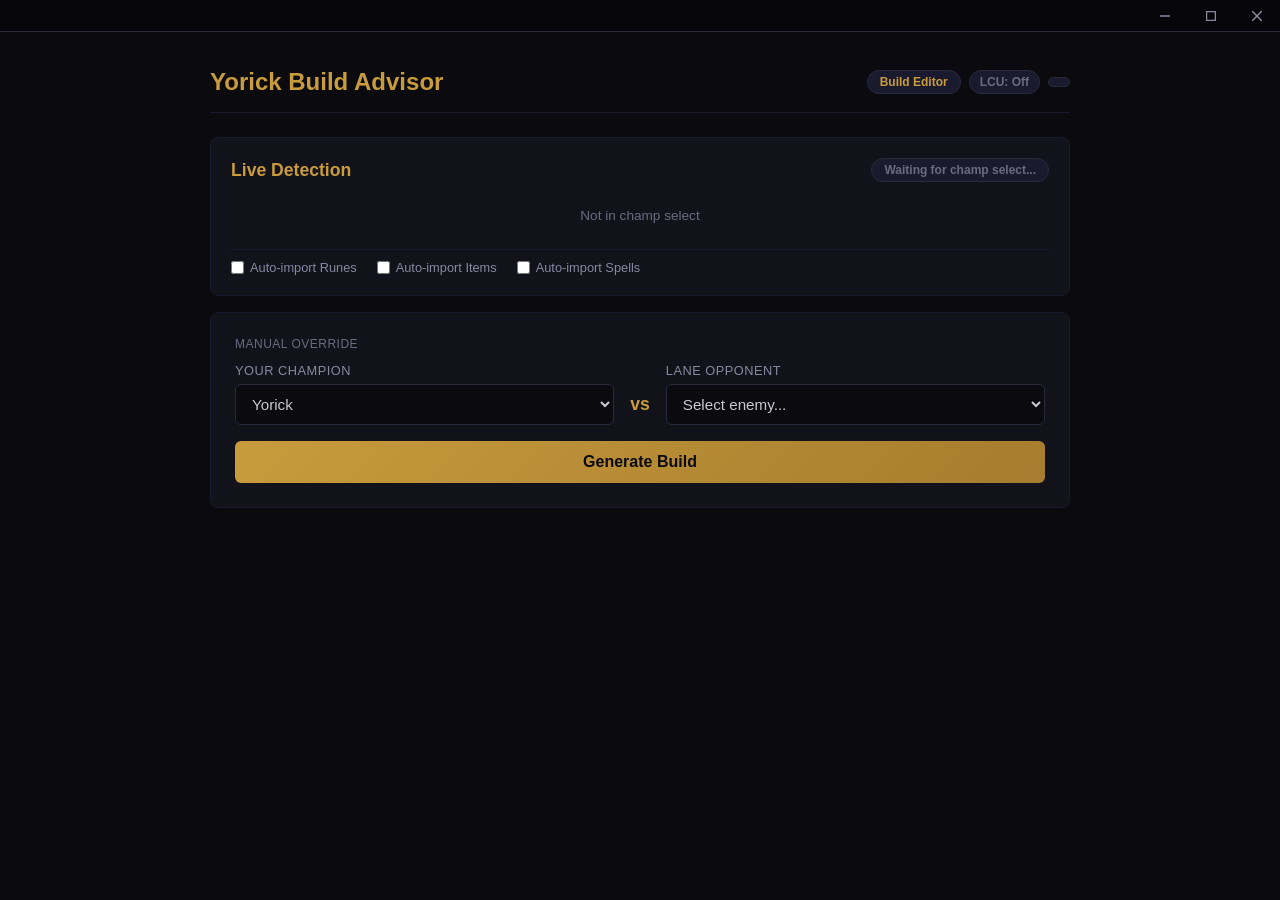
==== static/index.html @ 826906f2 "Initial release: Yorick Build Advisor v1.0.0 Decision tree build advisor for League of Legends Yoric" ====
<!DOCTYPE html>
<html lang="en">
<head>
    <meta charset="UTF-8">
    <meta name="viewport" content="width=device-width, initial-scale=1.0">
    <title>Yorick Build Advisor</title>
    <link rel="manifest" href="/static/manifest.json">
    <link rel="icon" href="/static/icon-192.png">
    <meta name="theme-color" content="#c89b3c">
    <link rel="stylesheet" href="/static/style.css">
</head>
<body>
    <div class="titlebar" id="titlebar">
        <div class="titlebar-drag" id="titlebar-drag"></div>
        <div class="titlebar-controls">
            <button class="titlebar-btn minimize" id="btn-min" title="Minimize">
                <svg viewBox="0 0 10 10"><line x1="0" y1="5" x2="10" y2="5"/></svg>
            </button>
            <button class="titlebar-btn maximize" id="btn-max" title="Maximize">
                <svg viewBox="0 0 10 10"><rect x="0.5" y="0.5" width="9" height="9" rx="1"/></svg>
            </button>
            <button class="titlebar-btn close" id="btn-close" title="Close">
                <svg viewBox="0 0 10 10"><line x1="0" y1="0" x2="10" y2="10"/><line x1="10" y1="0" x2="0" y2="10"/></svg>
            </button>
        </div>
    </div>
    <script>
    function winCmd(action, data) {
        fetch('/api/window/' + action, {
            method: 'POST',
            headers: {'Content-Type': 'application/json'},
            body: data ? JSON.stringify(data) : '{}'
        }).catch(() => {});
    }
    document.getElementById('btn-min').addEventListener('click', () => winCmd('minimize'));
    document.getElementById('btn-max').addEventListener('click', () => winCmd('maximize'));
    document.getElementById('btn-close').addEventListener('click', () => winCmd('close'));
    (function() {
        const drag = document.getElementById('titlebar-drag');
        let dragging = false;
        drag.addEventListener('mousedown', (e) => {
            if (e.button !== 0) return;
            dragging = true;
            winCmd('start_drag', {x: e.screenX, y: e.screenY});
        });
        document.addEventListener('mousemove', (e) => {
            if (!dragging) return;
            winCmd('do_drag', {x: e.screenX, y: e.screenY});
        });
        document.addEventListener('mouseup', () => { dragging = false; });
        drag.addEventListener('dblclick', () => winCmd('maximize'));
    })();
    </script>
    <div class="container">
        <header>
            <h1>Yorick Build Advisor</h1>
            <div class="header-right">
                <a href="/flow" class="nav-link" id="nav-flow">Build Editor</a>
                <span id="lcu-status" class="lcu-badge lcu-off">LCU: Off</span>
                <span id="ddragon-version" class="version-badge"></span>
            </div>
        </header>

        <!-- Live Detection Panel -->
        <section id="live-section" class="live-section">
            <div class="live-header">
                <h2>Live Detection</h2>
                <span id="detect-status" class="detect-badge detect-idle">Waiting for champ select...</span>
            </div>
            <div id="enemy-list" class="enemy-list">
                <div class="enemy-placeholder">Not in champ select</div>
            </div>
            <div class="auto-import-toggles">
                <label><input type="checkbox" id="auto-runes"> Auto-import Runes</label>
                <label><input type="checkbox" id="auto-items"> Auto-import Items</label>
                <label><input type="checkbox" id="auto-spells"> Auto-import Spells</label>
            </div>
        </section>

        <!-- Manual Query Section -->
        <section class="query-section">
            <div class="section-label">Manual Override</div>
            <div class="dropdowns">
                <div class="dropdown-group">
                    <label for="champion-select">Your Champion</label>
                    <select id="champion-select">
                        <option value="Yorick" selected>Yorick</option>
                    </select>
                </div>
                <span class="vs-label">vs</span>
                <div class="dropdown-group">
                    <label for="enemy-select">Lane Opponent</label>
                    <select id="enemy-select">
                        <option value="">Select enemy...</option>
                    </select>
                </div>
            </div>
            <button id="generate-btn" class="btn-primary">Generate Build</button>
        </section>

        <section id="results-section" class="results-section hidden">
            <div id="results-header" class="results-header"></div>
            <div id="results-list" class="results-list"></div>
        </section>
    </div>

    <script src="/static/app.js"></script>
</body>
</html>
---- static/style.css ----
* {
    margin: 0;
    padding: 0;
    box-sizing: border-box;
}

.update-banner {
    background: #1a3a1a;
    border: 1px solid #2a6a2a;
    color: #8f8;
    padding: 8px 16px;
    text-align: center;
    font-size: 0.9rem;
    border-radius: 4px;
    margin-bottom: 12px;
}
.update-banner button {
    background: #c89b3c;
    color: #0a0a0f;
    border: none;
    padding: 4px 12px;
    border-radius: 3px;
    cursor: pointer;
    margin-left: 8px;
    font-weight: 600;
}
.update-banner button:hover { background: #e0b050; }
.update-banner button:disabled { opacity: 0.6; cursor: default; }

body {
    font-family: -apple-system, BlinkMacSystemFont, 'Segoe UI', Roboto, sans-serif;
    background: #0a0a0f;
    color: #c8c8d0;
    min-height: 100vh;
}

/* Custom Title Bar */
.titlebar {
    display: flex;
    align-items: center;
    justify-content: flex-end;
    height: 32px;
    background: #06060a;
    border-bottom: 1px solid #2a2a3e;
    user-select: none;
    position: sticky;
    top: 0;
    z-index: 9999;
}

.titlebar-drag {
    flex: 1;
    height: 100%;
    cursor: grab;
}

.titlebar-drag:active {
    cursor: grabbing;
}

.titlebar-controls {
    display: flex;
    height: 100%;
    -webkit-app-region: no-drag;
}

.titlebar-btn {
    width: 46px;
    height: 32px;
    border: none;
    background: transparent;
    color: #8888a0;
    font-size: 12px;
    cursor: pointer;
    display: flex;
    align-items: center;
    justify-content: center;
    transition: background 0.1s;
}

.titlebar-btn:hover {
    background: #1a1a2e;
    color: #c8c8d0;
}

.titlebar-btn.close:hover {
    background: #e81123;
    color: #fff;
}

.titlebar-btn svg {
    width: 10px;
    height: 10px;
    stroke: currentColor;
    fill: none;
    stroke-width: 1.5;
}

.container {
    max-width: 900px;
    margin: 0 auto;
    padding: 20px;
}

/* Header */
header {
    display: flex;
    justify-content: space-between;
    align-items: center;
    padding: 16px 0;
    border-bottom: 1px solid #1a1a2e;
    margin-bottom: 24px;
}

header h1 {
    font-size: 1.5rem;
    color: #c89b3c;
    font-weight: 600;
}

.header-right {
    display: flex;
    gap: 8px;
    align-items: center;
}

.lcu-badge {
    padding: 4px 10px;
    border-radius: 12px;
    font-size: 0.75rem;
    font-weight: 600;
}

.lcu-on {
    background: #1a3a1a;
    color: #4ade80;
    border: 1px solid #22c55e;
}

.lcu-off {
    background: #1a1a2e;
    color: #6b6b80;
    border: 1px solid #2a2a3e;
}

.version-badge {
    padding: 4px 10px;
    border-radius: 12px;
    font-size: 0.75rem;
    background: #1a1a2e;
    color: #6b6b80;
    border: 1px solid #2a2a3e;
}

.nav-link {
    padding: 4px 12px;
    border-radius: 12px;
    font-size: 0.75rem;
    font-weight: 600;
    background: #1a1a2e;
    color: #c89b3c;
    border: 1px solid #2a2a3e;
    text-decoration: none;
    transition: all 0.15s;
}

.nav-link:hover {
    background: #2a2a3e;
    border-color: #c89b3c;
}

/* Live Detection Panel */
.live-section {
    background: #12121a;
    border: 1px solid #1a1a2e;
    border-radius: 8px;
    padding: 20px;
    margin-bottom: 16px;
}

.live-header {
    display: flex;
    justify-content: space-between;
    align-items: center;
    margin-bottom: 14px;
}

.live-header h2 {
    font-size: 1.1rem;
    color: #c89b3c;
}

.detect-badge {
    padding: 4px 12px;
    border-radius: 12px;
    font-size: 0.75rem;
    font-weight: 600;
}

.detect-idle {
    background: #1a1a2e;
    color: #6b6b80;
    border: 1px solid #2a2a3e;
}

.detect-active {
    background: #1a3a1a;
    color: #4ade80;
    border: 1px solid #22c55e;
    animation: pulse 2s ease-in-out infinite;
}

@keyframes pulse {
    0%, 100% { opacity: 1; }
    50% { opacity: 0.7; }
}

.enemy-list {
    margin-bottom: 14px;
}

.enemy-placeholder {
    color: #6b6b80;
    font-size: 0.85rem;
    padding: 12px 0;
    text-align: center;
}

.enemy-row {
    display: flex;
    align-items: center;
    gap: 10px;
    padding: 8px 12px;
    border-radius: 6px;
    cursor: pointer;
    transition: all 0.15s;
    border: 1px solid transparent;
    margin-bottom: 4px;
}

.enemy-row:hover {
    background: #1a1a2e;
    border-color: #2a2a3e;
}

.enemy-row.selected {
    background: #1a1a2e;
    border-color: #c89b3c;
}

.enemy-portrait {
    width: 32px;
    height: 32px;
    border-radius: 50%;
    border: 2px solid #2a2a3e;
}

.enemy-row.selected .enemy-portrait {
    border-color: #c89b3c;
}

.enemy-name {
    font-size: 0.9rem;
    font-weight: 500;
    min-width: 100px;
}

.prob-bar-container {
    flex: 1;
    height: 8px;
    background: #0a0a0f;
    border-radius: 4px;
    overflow: hidden;
}

.prob-bar {
    height: 100%;
    border-radius: 4px;
    transition: width 0.3s ease;
}

.prob-pct {
    font-size: 0.8rem;
    font-weight: 700;
    min-width: 36px;
    text-align: right;
    color: #a0a0b0;
}

.enemy-row.selected .prob-pct {
    color: #c89b3c;
}

.enemy-all {
    border-top: 1px solid #1a1a2e;
    margin-top: 4px;
    padding-top: 10px;
}

.all-icon {
    width: 32px;
    height: 32px;
    display: flex;
    align-items: center;
    justify-content: center;
    border-radius: 50%;
    background: #1a1a2e;
    border: 2px solid #2a2a3e;
    font-size: 0.6rem;
    font-weight: 800;
    color: #c89b3c;
}

.enemy-all.selected .all-icon {
    border-color: #c89b3c;
    background: #2a2a1a;
}

.auto-import-toggles {
    display: flex;
    gap: 20px;
    padding-top: 10px;
    border-top: 1px solid #1a1a2e;
}

.auto-import-toggles label {
    font-size: 0.8rem;
    color: #8888a0;
    display: flex;
    align-items: center;
    gap: 6px;
    cursor: pointer;
}

.auto-import-toggles input[type="checkbox"] {
    accent-color: #c89b3c;
}

/* Query Section */
.query-section {
    background: #12121a;
    border: 1px solid #1a1a2e;
    border-radius: 8px;
    padding: 24px;
    margin-bottom: 24px;
}

.section-label {
    font-size: 0.75rem;
    color: #6b6b80;
    text-transform: uppercase;
    letter-spacing: 0.5px;
    margin-bottom: 12px;
}

.dropdowns {
    display: flex;
    align-items: flex-end;
    gap: 16px;
    margin-bottom: 16px;
}

.dropdown-group {
    flex: 1;
}

.dropdown-group label {
    display: block;
    font-size: 0.8rem;
    color: #8888a0;
    margin-bottom: 6px;
    text-transform: uppercase;
    letter-spacing: 0.5px;
}

.dropdown-group select {
    width: 100%;
    padding: 10px 12px;
    background: #0a0a0f;
    border: 1px solid #2a2a3e;
    border-radius: 6px;
    color: #c8c8d0;
    font-size: 0.95rem;
    cursor: pointer;
}

.dropdown-group select:focus {
    outline: none;
    border-color: #c89b3c;
}

.vs-label {
    font-size: 1.1rem;
    color: #c89b3c;
    font-weight: 700;
    padding-bottom: 10px;
}

.btn-primary {
    width: 100%;
    padding: 12px;
    background: linear-gradient(135deg, #c89b3c, #a67c2e);
    border: none;
    border-radius: 6px;
    color: #0a0a0f;
    font-size: 1rem;
    font-weight: 700;
    cursor: pointer;
    transition: opacity 0.2s;
}

.btn-primary:hover {
    opacity: 0.9;
}

.btn-primary:disabled {
    opacity: 0.5;
    cursor: not-allowed;
}

/* Results */
.results-section {
    animation: fadeIn 0.3s ease;
}

.hidden {
    display: none;
}

@keyframes fadeIn {
    from { opacity: 0; transform: translateY(8px); }
    to { opacity: 1; transform: translateY(0); }
}

.results-header {
    margin-bottom: 16px;
}

.results-header h2 {
    font-size: 1.2rem;
    color: #e0e0e8;
}

.results-header .difficulty {
    display: inline-block;
    padding: 2px 10px;
    border-radius: 10px;
    font-size: 0.8rem;
    font-weight: 700;
    margin-left: 8px;
}

.diff-Easy { background: #6d9eeb; color: #000; }
.diff-Medium { background: #93c47d; color: #000; }
.diff-Advanced { background: #ffd966; color: #000; }
.diff-HARD { background: #e69138; color: #000; }
.diff-EXTREME { background: #e06666; color: #fff; }

.special-note {
    display: inline-block;
    padding: 4px 12px;
    background: #e06666;
    color: #fff;
    border-radius: 6px;
    font-weight: 700;
    font-size: 1rem;
    margin-top: 8px;
}

/* Build Option Cards */
.build-option {
    background: #12121a;
    border: 1px solid #1a1a2e;
    border-radius: 8px;
    margin-bottom: 12px;
    overflow: hidden;
}

.build-option.expanded .option-body {
    display: block;
}

.option-header {
    display: flex;
    align-items: center;
    gap: 12px;
    padding: 14px 16px;
    cursor: pointer;
    transition: background 0.15s;
}

.option-header:hover {
    background: #1a1a2e;
}

.option-number {
    font-size: 0.8rem;
    color: #c89b3c;
    font-weight: 700;
    min-width: 20px;
}

.option-star {
    color: #c89b3c;
}

.option-keystone {
    font-weight: 600;
    color: #e0e0e8;
}

.option-build-name {
    color: #8888a0;
    font-size: 0.85rem;
}

.option-expand {
    margin-left: auto;
    color: #6b6b80;
    font-size: 0.8rem;
}

.option-body {
    display: none;
    padding: 0 16px 16px;
    border-top: 1px solid #1a1a2e;
}

/* Rune/Item Rows */
.detail-row {
    display: flex;
    align-items: center;
    gap: 8px;
    padding: 8px 0;
    border-bottom: 1px solid #0a0a0f;
}

.detail-row:last-child {
    border-bottom: none;
}

.detail-label {
    font-size: 0.75rem;
    color: #6b6b80;
    text-transform: uppercase;
    letter-spacing: 0.5px;
    min-width: 80px;
}

.detail-value {
    font-size: 0.9rem;
    color: #c8c8d0;
    display: flex;
    align-items: center;
    gap: 4px;
    flex-wrap: wrap;
}

.icon-row {
    display: flex;
    gap: 4px;
    align-items: center;
    flex-wrap: wrap;
}

.rune-icon, .item-icon {
    width: 28px;
    height: 28px;
    border-radius: 4px;
    border: 1px solid #2a2a3e;
}

.item-icon {
    width: 32px;
    height: 32px;
}

.rune-icon:hover, .item-icon:hover {
    border-color: #c89b3c;
}

.reasoning-text {
    font-size: 0.85rem;
    color: #a0a0b0;
    line-height: 1.5;
    padding: 8px 0;
    font-style: italic;
}

/* Import Buttons */
.import-buttons {
    display: flex;
    gap: 8px;
    padding-top: 12px;
}

.btn-import {
    padding: 8px 16px;
    background: #1a1a2e;
    border: 1px solid #2a2a3e;
    border-radius: 6px;
    color: #c8c8d0;
    font-size: 0.85rem;
    cursor: pointer;
    transition: all 0.15s;
}

.btn-import:hover {
    background: #2a2a3e;
    border-color: #c89b3c;
    color: #c89b3c;
}

.btn-import.success {
    border-color: #22c55e;
    color: #4ade80;
}

.btn-import.error {
    border-color: #ef4444;
    color: #f87171;
}

/* Arrow separator */
.arrow-sep {
    color: #6b6b80;
    font-size: 0.8rem;
    padding: 0 2px;
}
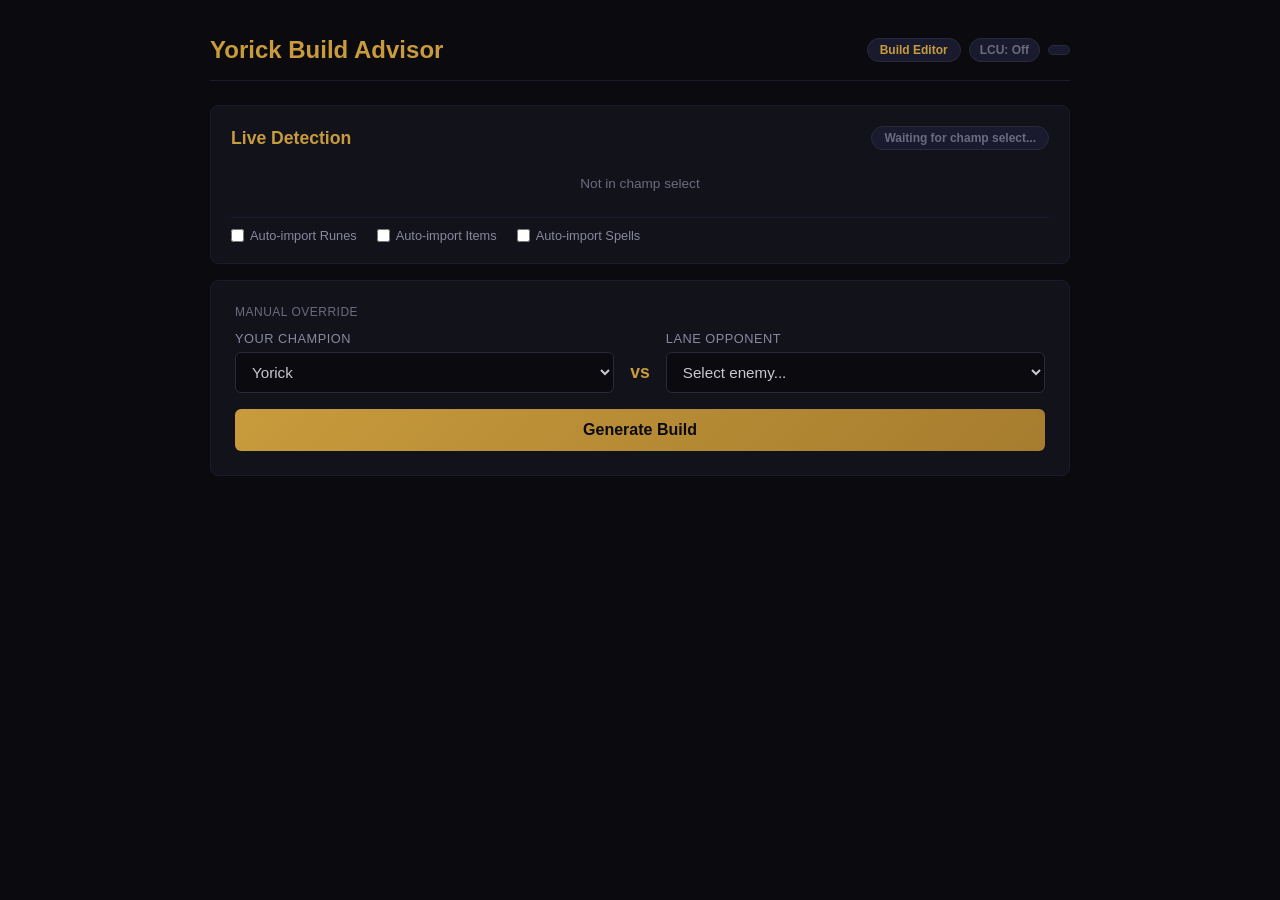
==== commit 7a68076f: "Add tree-based engine, guide profiles, and full decision tree - tree_executor.py: Walks JSON decisio" ====
--- a/static/index.html
+++ b/static/index.html
@@ -10,47 +10,6 @@
     <link rel="stylesheet" href="/static/style.css">
 </head>
 <body>
-    <div class="titlebar" id="titlebar">
-        <div class="titlebar-drag" id="titlebar-drag"></div>
-        <div class="titlebar-controls">
-            <button class="titlebar-btn minimize" id="btn-min" title="Minimize">
-                <svg viewBox="0 0 10 10"><line x1="0" y1="5" x2="10" y2="5"/></svg>
-            </button>
-            <button class="titlebar-btn maximize" id="btn-max" title="Maximize">
-                <svg viewBox="0 0 10 10"><rect x="0.5" y="0.5" width="9" height="9" rx="1"/></svg>
-            </button>
-            <button class="titlebar-btn close" id="btn-close" title="Close">
-                <svg viewBox="0 0 10 10"><line x1="0" y1="0" x2="10" y2="10"/><line x1="10" y1="0" x2="0" y2="10"/></svg>
-            </button>
-        </div>
-    </div>
-    <script>
-    function winCmd(action, data) {
-        fetch('/api/window/' + action, {
-            method: 'POST',
-            headers: {'Content-Type': 'application/json'},
-            body: data ? JSON.stringify(data) : '{}'
-        }).catch(() => {});
-    }
-    document.getElementById('btn-min').addEventListener('click', () => winCmd('minimize'));
-    document.getElementById('btn-max').addEventListener('click', () => winCmd('maximize'));
-    document.getElementById('btn-close').addEventListener('click', () => winCmd('close'));
-    (function() {
-        const drag = document.getElementById('titlebar-drag');
-        let dragging = false;
-        drag.addEventListener('mousedown', (e) => {
-            if (e.button !== 0) return;
-            dragging = true;
-            winCmd('start_drag', {x: e.screenX, y: e.screenY});
-        });
-        document.addEventListener('mousemove', (e) => {
-            if (!dragging) return;
-            winCmd('do_drag', {x: e.screenX, y: e.screenY});
-        });
-        document.addEventListener('mouseup', () => { dragging = false; });
-        drag.addEventListener('dblclick', () => winCmd('maximize'));
-    })();
-    </script>
     <div class="container">
         <header>
             <h1>Yorick Build Advisor</h1>
--- a/static/style.css
+++ b/static/style.css
@@ -35,66 +35,6 @@
 }
 
 /* Custom Title Bar */
-.titlebar {
-    display: flex;
-    align-items: center;
-    justify-content: flex-end;
-    height: 32px;
-    background: #06060a;
-    border-bottom: 1px solid #2a2a3e;
-    user-select: none;
-    position: sticky;
-    top: 0;
-    z-index: 9999;
-}
-
-.titlebar-drag {
-    flex: 1;
-    height: 100%;
-    cursor: grab;
-}
-
-.titlebar-drag:active {
-    cursor: grabbing;
-}
-
-.titlebar-controls {
-    display: flex;
-    height: 100%;
-    -webkit-app-region: no-drag;
-}
-
-.titlebar-btn {
-    width: 46px;
-    height: 32px;
-    border: none;
-    background: transparent;
-    color: #8888a0;
-    font-size: 12px;
-    cursor: pointer;
-    display: flex;
-    align-items: center;
-    justify-content: center;
-    transition: background 0.1s;
-}
-
-.titlebar-btn:hover {
-    background: #1a1a2e;
-    color: #c8c8d0;
-}
-
-.titlebar-btn.close:hover {
-    background: #e81123;
-    color: #fff;
-}
-
-.titlebar-btn svg {
-    width: 10px;
-    height: 10px;
-    stroke: currentColor;
-    fill: none;
-    stroke-width: 1.5;
-}
 
 .container {
     max-width: 900px;
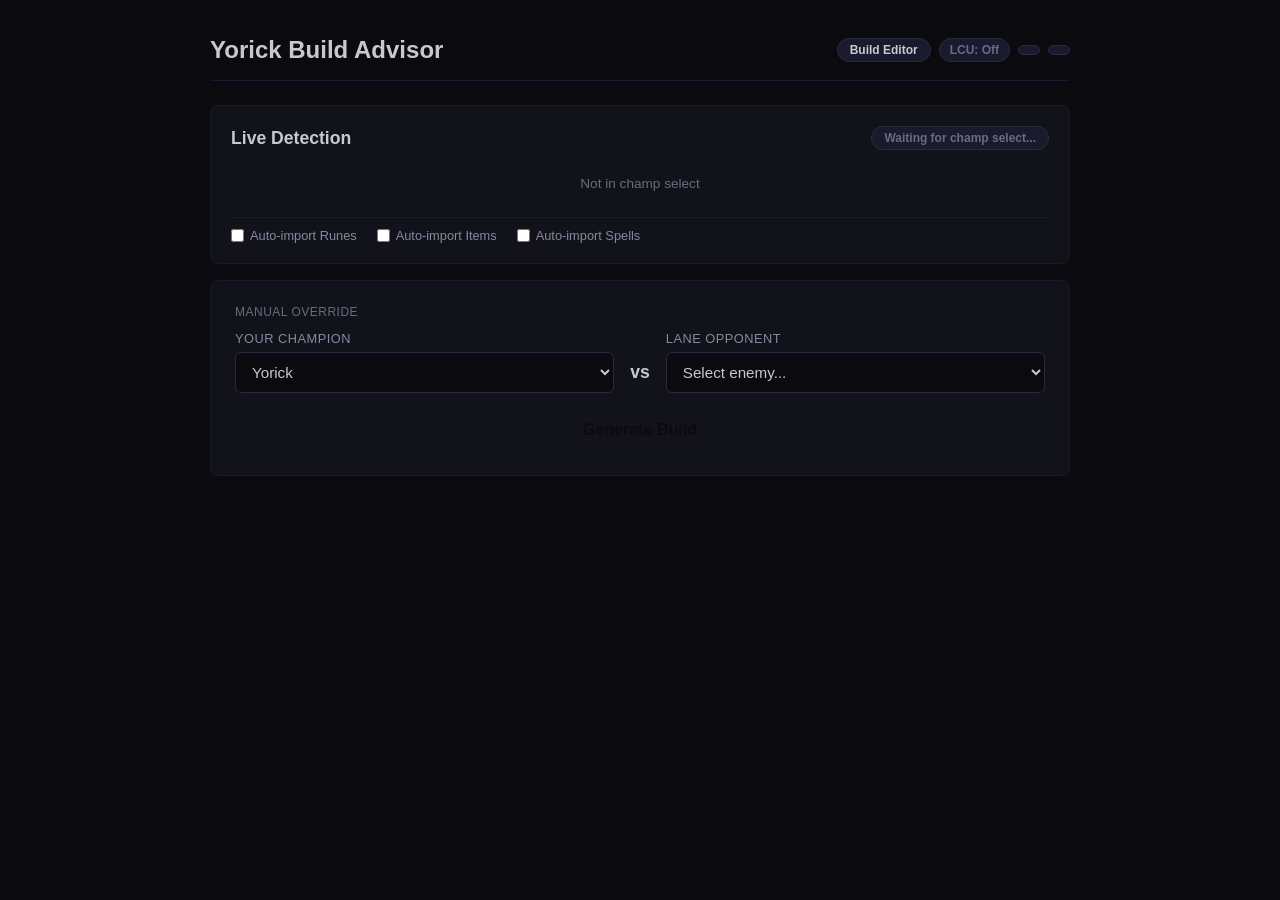
==== commit c4d5bff5: "Add CI/CD pipeline infrastructure and DEV_MODE theming - New dev-build.yml: test + build + smoke tes" ====
--- a/static/index.html
+++ b/static/index.html
@@ -7,18 +7,49 @@
     <link rel="manifest" href="/static/manifest.json">
     <link rel="icon" href="/static/icon-192.png">
     <meta name="theme-color" content="#c89b3c">
-    <link rel="stylesheet" href="/static/style.css">
+    <link rel="stylesheet" href="/static/style.css?v=5">
 </head>
 <body>
-    <div class="container">
+    <!-- Update Screen (hidden by default) -->
+    <div id="update-screen" class="update-screen hidden">
+        <div class="update-topbar">
+            <button id="update-back-btn" onclick="goBackToApp()">Back to App</button>
+            <span class="update-topbar-title">Yorick Build Advisor</span>
+        </div>
+        <div class="update-layout">
+            <div class="update-main">
+                <div id="update-hero" class="update-hero">
+                    <!-- Filled by JS -->
+                </div>
+                <div id="update-actions" class="update-actions">
+                    <!-- Download / Restart buttons filled by JS -->
+                </div>
+                <div id="update-notes" class="update-notes">
+                    <!-- Release notes filled by JS -->
+                </div>
+            </div>
+            <div class="update-sidebar">
+                <h3>Release History</h3>
+                <div id="release-list" class="release-list">
+                    <!-- Filled by JS -->
+                </div>
+            </div>
+        </div>
+    </div>
+
+    <!-- Main App -->
+    <div id="main-content" class="container">
         <header>
             <h1>Yorick Build Advisor</h1>
             <div class="header-right">
                 <a href="/flow" class="nav-link" id="nav-flow">Build Editor</a>
                 <span id="lcu-status" class="lcu-badge lcu-off">LCU: Off</span>
+                <span id="app-version" class="version-badge"></span>
                 <span id="ddragon-version" class="version-badge"></span>
             </div>
         </header>
+
+        <div id="update-banner-slot"></div>
 
         <!-- Live Detection Panel -->
         <section id="live-section" class="live-section">
@@ -30,9 +61,9 @@
                 <div class="enemy-placeholder">Not in champ select</div>
             </div>
             <div class="auto-import-toggles">
-                <label><input type="checkbox" id="auto-runes"> Auto-import Runes</label>
-                <label><input type="checkbox" id="auto-items"> Auto-import Items</label>
-                <label><input type="checkbox" id="auto-spells"> Auto-import Spells</label>
+                <label><input type="checkbox" id="auto-runes" autocomplete="off"> Auto-import Runes</label>
+                <label><input type="checkbox" id="auto-items" autocomplete="off"> Auto-import Items</label>
+                <label><input type="checkbox" id="auto-spells" autocomplete="off"> Auto-import Spells</label>
             </div>
         </section>
 
@@ -63,6 +94,6 @@
         </section>
     </div>
 
-    <script src="/static/app.js"></script>
+    <script src="/static/app.js?v=5"></script>
 </body>
 </html>
--- a/static/style.css
+++ b/static/style.css
@@ -1,3 +1,16 @@
+:root {
+    --accent: var(--accent);
+    --accent-dark: var(--accent-dark);
+    --accent-light: var(--accent-light);
+}
+
+/* Dev mode: red accent theme */
+body.dev-mode {
+    --accent: #e05050;
+    --accent-dark: #b03030;
+    --accent-light: #f07070;
+}
+
 * {
     margin: 0;
     padding: 0;
@@ -15,7 +28,7 @@
     margin-bottom: 12px;
 }
 .update-banner button {
-    background: #c89b3c;
+    background: var(--accent);
     color: #0a0a0f;
     border: none;
     padding: 4px 12px;
@@ -24,7 +37,7 @@
     margin-left: 8px;
     font-weight: 600;
 }
-.update-banner button:hover { background: #e0b050; }
+.update-banner button:hover { background: var(--accent-light); }
 .update-banner button:disabled { opacity: 0.6; cursor: default; }
 
 body {
@@ -54,7 +67,7 @@
 
 header h1 {
     font-size: 1.5rem;
-    color: #c89b3c;
+    color: var(--accent);
     font-weight: 600;
 }
 
@@ -98,7 +111,7 @@
     font-size: 0.75rem;
     font-weight: 600;
     background: #1a1a2e;
-    color: #c89b3c;
+    color: var(--accent);
     border: 1px solid #2a2a3e;
     text-decoration: none;
     transition: all 0.15s;
@@ -106,7 +119,7 @@
 
 .nav-link:hover {
     background: #2a2a3e;
-    border-color: #c89b3c;
+    border-color: var(--accent);
 }
 
 /* Live Detection Panel */
@@ -127,7 +140,7 @@
 
 .live-header h2 {
     font-size: 1.1rem;
-    color: #c89b3c;
+    color: var(--accent);
 }
 
 .detect-badge {
@@ -185,7 +198,7 @@
 
 .enemy-row.selected {
     background: #1a1a2e;
-    border-color: #c89b3c;
+    border-color: var(--accent);
 }
 
 .enemy-portrait {
@@ -196,7 +209,7 @@
 }
 
 .enemy-row.selected .enemy-portrait {
-    border-color: #c89b3c;
+    border-color: var(--accent);
 }
 
 .enemy-name {
@@ -228,7 +241,7 @@
 }
 
 .enemy-row.selected .prob-pct {
-    color: #c89b3c;
+    color: var(--accent);
 }
 
 .enemy-all {
@@ -248,11 +261,11 @@
     border: 2px solid #2a2a3e;
     font-size: 0.6rem;
     font-weight: 800;
-    color: #c89b3c;
+    color: var(--accent);
 }
 
 .enemy-all.selected .all-icon {
-    border-color: #c89b3c;
+    border-color: var(--accent);
     background: #2a2a1a;
 }
 
@@ -273,7 +286,7 @@
 }
 
 .auto-import-toggles input[type="checkbox"] {
-    accent-color: #c89b3c;
+    accent-color: var(--accent);
 }
 
 /* Query Section */
@@ -326,12 +339,12 @@
 
 .dropdown-group select:focus {
     outline: none;
-    border-color: #c89b3c;
+    border-color: var(--accent);
 }
 
 .vs-label {
     font-size: 1.1rem;
-    color: #c89b3c;
+    color: var(--accent);
     font-weight: 700;
     padding-bottom: 10px;
 }
@@ -339,7 +352,7 @@
 .btn-primary {
     width: 100%;
     padding: 12px;
-    background: linear-gradient(135deg, #c89b3c, #a67c2e);
+    background: linear-gradient(135deg, var(--accent), var(--accent-dark));
     border: none;
     border-radius: 6px;
     color: #0a0a0f;
@@ -435,13 +448,13 @@
 
 .option-number {
     font-size: 0.8rem;
-    color: #c89b3c;
+    color: var(--accent);
     font-weight: 700;
     min-width: 20px;
 }
 
 .option-star {
-    color: #c89b3c;
+    color: var(--accent);
 }
 
 .option-keystone {
@@ -516,7 +529,7 @@
 }
 
 .rune-icon:hover, .item-icon:hover {
-    border-color: #c89b3c;
+    border-color: var(--accent);
 }
 
 .reasoning-text {
@@ -547,8 +560,8 @@
 
 .btn-import:hover {
     background: #2a2a3e;
-    border-color: #c89b3c;
-    color: #c89b3c;
+    border-color: var(--accent);
+    color: var(--accent);
 }
 
 .btn-import.success {
@@ -561,9 +574,364 @@
     color: #f87171;
 }
 
+/* Profile Groups */
+.profile-group {
+    margin-bottom: 20px;
+    border: 1px solid #1a1a2e;
+    border-radius: 8px;
+    overflow: hidden;
+}
+
+.profile-header {
+    display: flex;
+    align-items: center;
+    gap: 10px;
+    padding: 10px 14px;
+    background: #16161e;
+    border-bottom: 1px solid #1a1a2e;
+}
+
+.profile-header.profile-hidden {
+    opacity: 0.45;
+}
+
+.profile-toggle {
+    background: none;
+    border: none;
+    color: #6b6b80;
+    font-size: 0.8rem;
+    cursor: pointer;
+    padding: 2px 4px;
+    line-height: 1;
+}
+
+.profile-toggle:hover { color: var(--accent); }
+
+.profile-name {
+    font-weight: 600;
+    color: var(--accent);
+    font-size: 0.95rem;
+}
+
+.profile-author {
+    color: #6b6b80;
+    font-size: 0.8rem;
+}
+
+.profile-count {
+    color: #8888a0;
+    font-size: 0.8rem;
+    margin-left: auto;
+}
+
+.profile-hide-label {
+    font-size: 0.75rem;
+    color: #6b6b80;
+    display: flex;
+    align-items: center;
+    gap: 4px;
+    cursor: pointer;
+    margin-left: 8px;
+}
+
+.profile-hide-label input { accent-color: var(--accent); }
+
+.profile-body {
+    padding: 8px;
+}
+
+.profile-body .build-option {
+    margin-bottom: 8px;
+}
+
+.profile-body .build-option:last-child {
+    margin-bottom: 0;
+}
+
 /* Arrow separator */
 .arrow-sep {
     color: #6b6b80;
     font-size: 0.8rem;
     padding: 0 2px;
 }
+
+/* ========== Update Screen ========== */
+
+.update-screen {
+    min-height: 100vh;
+    background: #0a0a0f;
+}
+
+.update-topbar {
+    display: flex;
+    align-items: center;
+    gap: 16px;
+    padding: 12px 24px;
+    background: #12121a;
+    border-bottom: 1px solid #1a1a2e;
+}
+
+.update-topbar button {
+    background: #1a1a2e;
+    border: 1px solid #2a2a3e;
+    color: #c8c8d0;
+    padding: 6px 16px;
+    border-radius: 6px;
+    cursor: pointer;
+    font-size: 0.85rem;
+    transition: all 0.15s;
+}
+.update-topbar button:hover { background: #2a2a3e; border-color: var(--accent); }
+
+.update-topbar-title {
+    font-size: 1rem;
+    font-weight: 600;
+    color: var(--accent);
+}
+
+.update-layout {
+    display: flex;
+    max-width: 1050px;
+    margin: 0 auto;
+    padding: 24px;
+    gap: 24px;
+}
+
+.update-main {
+    flex: 1;
+    min-width: 0;
+}
+
+.update-sidebar {
+    width: 260px;
+    flex-shrink: 0;
+}
+
+.update-sidebar h3 {
+    font-size: 0.9rem;
+    color: var(--accent);
+    margin-bottom: 12px;
+    padding-bottom: 8px;
+    border-bottom: 1px solid #1a1a2e;
+}
+
+/* Hero section */
+.update-hero {
+    background: #12121a;
+    border: 1px solid #1a1a2e;
+    border-radius: 10px;
+    padding: 28px;
+    text-align: center;
+    margin-bottom: 16px;
+}
+
+.update-hero h2 {
+    font-size: 1.3rem;
+    color: #e0e0e8;
+    margin-top: 12px;
+}
+
+.update-versions {
+    display: flex;
+    align-items: center;
+    justify-content: center;
+    gap: 16px;
+    font-size: 1.6rem;
+    font-weight: 700;
+}
+
+.ver-current {
+    color: #6b6b80;
+}
+.ver-arrow {
+    color: var(--accent);
+    font-size: 1.2rem;
+}
+.ver-new {
+    color: #4ade80;
+}
+
+.update-loading {
+    color: #6b6b80;
+    padding: 20px;
+}
+
+/* Actions */
+.update-actions {
+    background: #12121a;
+    border: 1px solid #1a1a2e;
+    border-radius: 10px;
+    padding: 20px;
+    text-align: center;
+    margin-bottom: 16px;
+}
+
+.btn-update-action {
+    padding: 12px 32px;
+    background: linear-gradient(135deg, var(--accent), var(--accent-dark));
+    border: none;
+    border-radius: 8px;
+    color: #0a0a0f;
+    font-size: 1rem;
+    font-weight: 700;
+    cursor: pointer;
+    transition: opacity 0.2s;
+}
+.btn-update-action:hover { opacity: 0.9; }
+.btn-update-action:disabled { opacity: 0.5; cursor: default; }
+
+.update-status-text {
+    font-size: 0.95rem;
+    color: #4ade80;
+    margin-bottom: 12px;
+    font-weight: 600;
+}
+
+.update-status-text.update-error {
+    color: #f87171;
+}
+
+/* Progress bar */
+.update-progress-wrap {
+    padding: 8px 0;
+}
+
+.update-progress-bar {
+    height: 14px;
+    background: #0a0a0f;
+    border-radius: 7px;
+    overflow: hidden;
+    border: 1px solid #2a2a3e;
+}
+
+.update-progress-fill {
+    height: 100%;
+    background: linear-gradient(90deg, var(--accent), #4ade80);
+    border-radius: 7px;
+    transition: width 0.3s ease;
+}
+
+.update-progress-bar.indeterminate .update-progress-fill {
+    background: linear-gradient(90deg, transparent, var(--accent), #4ade80, transparent);
+    background-size: 200% 100%;
+    animation: indeterminate 1.5s linear infinite;
+}
+
+@keyframes indeterminate {
+    0% { background-position: -200% 0; }
+    100% { background-position: 200% 0; }
+}
+
+.update-progress-text {
+    font-size: 0.8rem;
+    color: #8888a0;
+    margin-top: 6px;
+}
+
+/* Release notes */
+.update-notes {
+    background: #12121a;
+    border: 1px solid #1a1a2e;
+    border-radius: 10px;
+    padding: 24px;
+}
+
+.update-notes h3 {
+    font-size: 1.1rem;
+    color: var(--accent);
+    margin-bottom: 14px;
+    padding-bottom: 10px;
+    border-bottom: 1px solid #1a1a2e;
+}
+
+.release-notes-body {
+    font-size: 0.9rem;
+    line-height: 1.7;
+    color: #c8c8d0;
+}
+
+.release-notes-body h3 { font-size: 1rem; color: var(--accent); margin: 16px 0 8px; }
+.release-notes-body h4 { font-size: 0.95rem; color: var(--accent-light); margin: 12px 0 6px; }
+.release-notes-body ul { margin: 8px 0 8px 20px; }
+.release-notes-body li { margin-bottom: 4px; }
+.release-notes-body code {
+    background: #1a1a2e;
+    padding: 2px 6px;
+    border-radius: 3px;
+    font-size: 0.85em;
+    color: var(--accent-light);
+}
+.release-notes-body strong { color: #e0e0e8; }
+
+/* Release sidebar */
+.release-list {
+    display: flex;
+    flex-direction: column;
+    gap: 4px;
+}
+
+.release-entry {
+    display: flex;
+    align-items: center;
+    gap: 10px;
+    padding: 10px 12px;
+    border-radius: 6px;
+    cursor: pointer;
+    transition: background 0.15s;
+    border: 1px solid transparent;
+}
+.release-entry:hover {
+    background: #12121a;
+    border-color: #2a2a3e;
+}
+
+.release-entry.release-current {
+    background: #12121a;
+    border-color: #1a1a2e;
+}
+
+.release-dot {
+    font-size: 0.7rem;
+    color: #6b6b80;
+}
+.release-current .release-dot { color: #4ade80; }
+
+.release-info {
+    display: flex;
+    flex-direction: column;
+    gap: 2px;
+    min-width: 0;
+}
+.release-ver {
+    font-size: 0.85rem;
+    font-weight: 600;
+    color: #c8c8d0;
+    white-space: nowrap;
+    overflow: hidden;
+    text-overflow: ellipsis;
+}
+.release-date {
+    font-size: 0.7rem;
+    color: #6b6b80;
+}
+.release-you {
+    font-size: 0.65rem;
+    color: #4ade80;
+    background: #1a3a1a;
+    padding: 2px 6px;
+    border-radius: 8px;
+    margin-left: auto;
+    white-space: nowrap;
+}
+
+/* Update banner refinements */
+.update-banner.update-ready {
+    background: #1a2a3a;
+    border-color: #2a5a8a;
+    color: #8af;
+}
+
+@media (max-width: 700px) {
+    .update-layout { flex-direction: column; }
+    .update-sidebar { width: 100%; }
+}
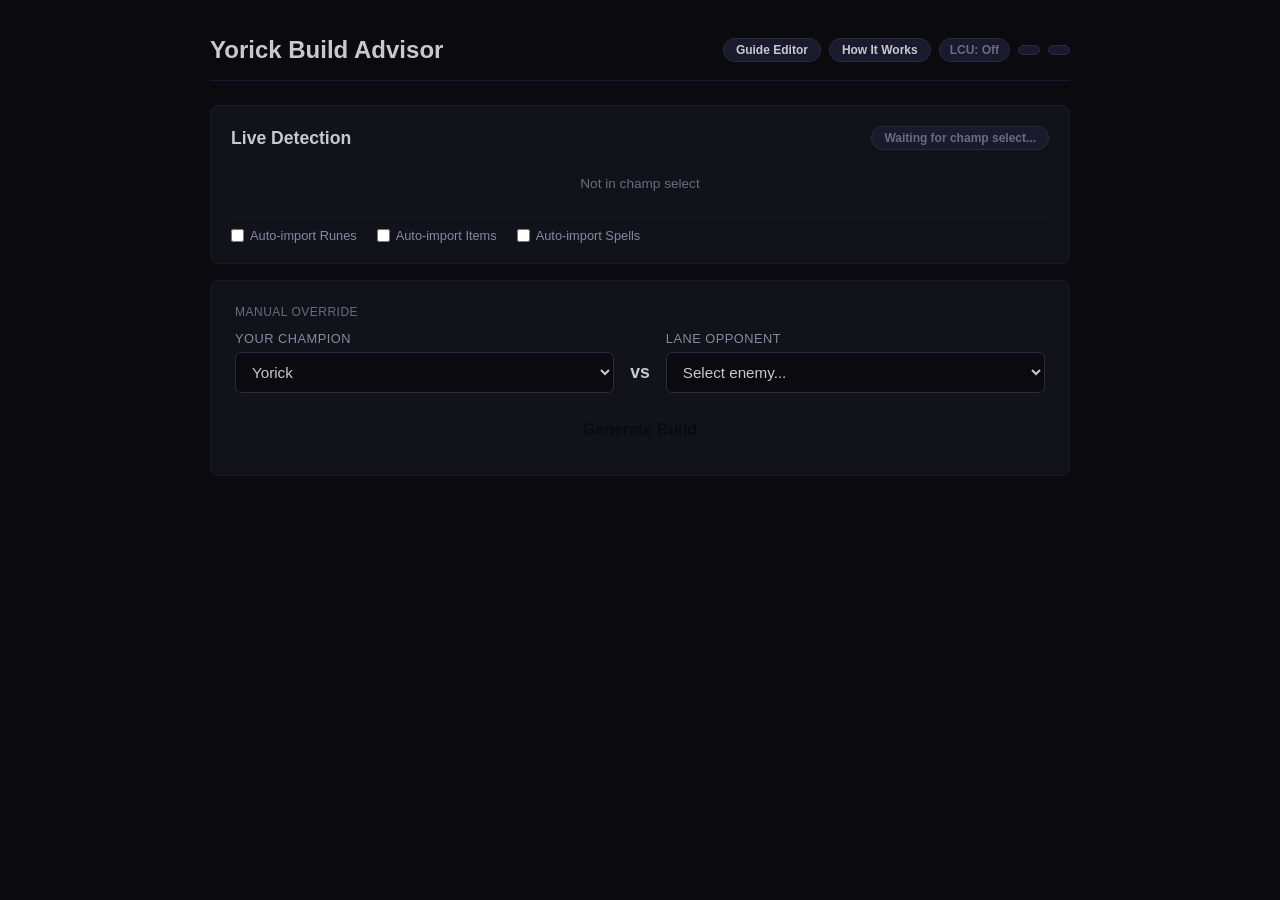
==== commit 0e080a57: "Add guide editor UI for Mobafire-style guide creation New /editor page with tabs for matchups, rune " ====
--- a/static/index.html
+++ b/static/index.html
@@ -42,7 +42,8 @@
         <header>
             <h1>Yorick Build Advisor</h1>
             <div class="header-right">
-                <a href="/flow" class="nav-link" id="nav-flow">Build Editor</a>
+                <a href="/editor" class="nav-link" id="nav-editor">Guide Editor</a>
+                <a href="/flow" class="nav-link" id="nav-flow">How It Works</a>
                 <span id="lcu-status" class="lcu-badge lcu-off">LCU: Off</span>
                 <span id="app-version" class="version-badge"></span>
                 <span id="ddragon-version" class="version-badge"></span>
--- a/static/style.css
+++ b/static/style.css
@@ -530,6 +530,78 @@
 
 .rune-icon:hover, .item-icon:hover {
     border-color: var(--accent);
+}
+
+/* Skill Order Grid */
+.skill-order-section {
+    margin: 8px 0;
+}
+
+.skill-order-name {
+    font-weight: 600;
+    color: #e0e0e8;
+    font-size: 0.85rem;
+}
+
+.skill-order-max {
+    margin-left: 10px;
+    font-size: 0.78rem;
+    color: #6b6b80;
+}
+
+.skill-grid {
+    margin: 6px 0;
+    font-size: 0.7rem;
+    line-height: 1;
+    display: inline-block;
+}
+
+.skill-grid-header,
+.skill-grid-row {
+    display: flex;
+    align-items: center;
+}
+
+.skill-grid-label {
+    width: 22px;
+    text-align: center;
+    font-weight: 700;
+    color: #a0a0b0;
+    font-size: 0.75rem;
+}
+
+.skill-grid-lvl {
+    width: 22px;
+    height: 18px;
+    text-align: center;
+    color: #6b6b80;
+    font-size: 0.65rem;
+    line-height: 18px;
+}
+
+.skill-grid-cell {
+    width: 22px;
+    height: 20px;
+    text-align: center;
+    line-height: 20px;
+    border: 1px solid #1a1a2e;
+    background: #0e0e1a;
+    color: transparent;
+    font-size: 0.65rem;
+    font-weight: 600;
+}
+
+.skill-grid-cell.active {
+    background: #1a5c28;
+    border-color: #2a8c3e;
+    color: #e0e0e8;
+}
+
+.skill-order-desc {
+    font-size: 0.75rem;
+    color: #6b6b80;
+    margin-top: 4px;
+    font-style: italic;
 }
 
 .reasoning-text {
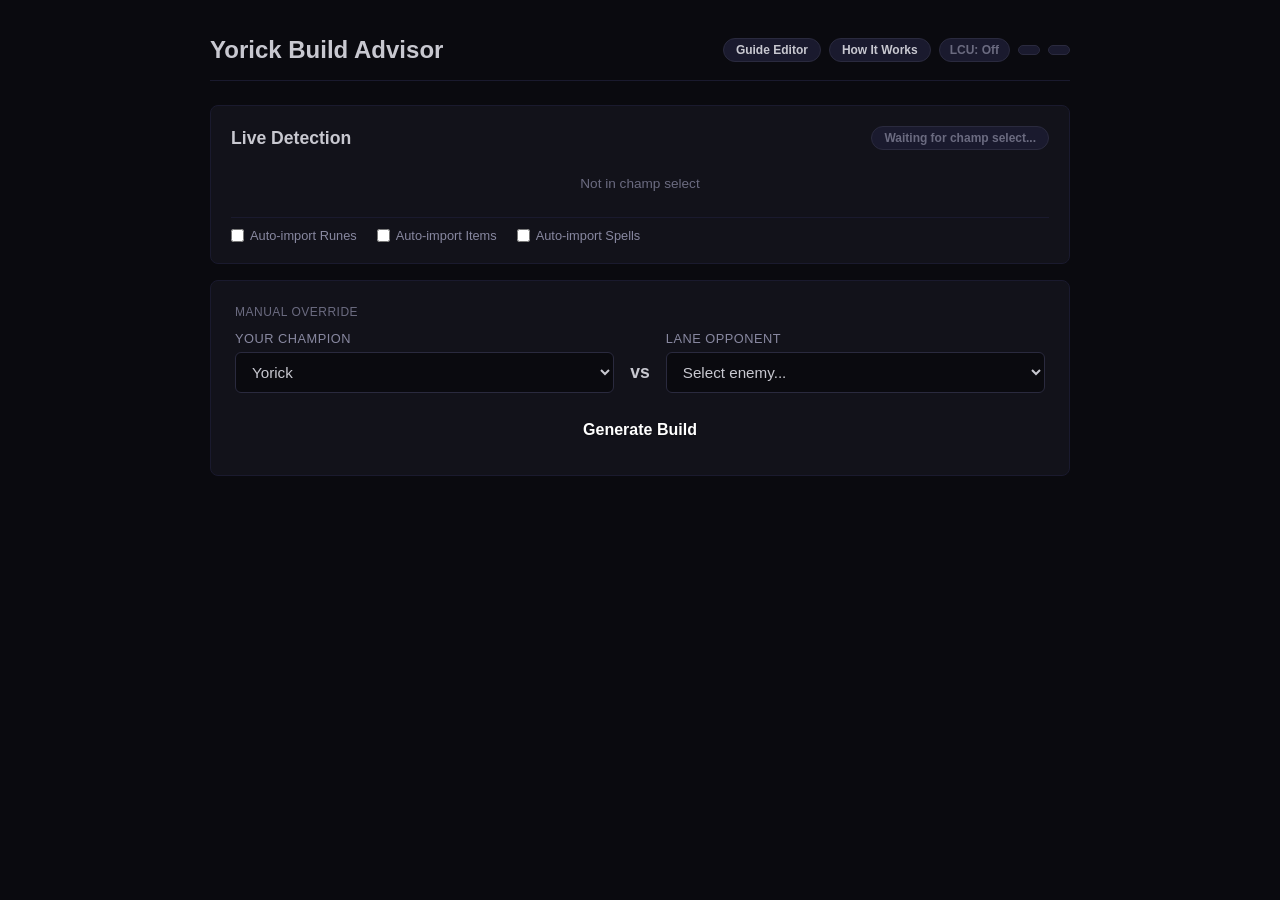
==== commit f611eb5e: "Item system v2: boot timing, first back, combos, full build import - Add boot recommendation with ru" ====
--- a/static/index.html
+++ b/static/index.html
@@ -7,7 +7,7 @@
     <link rel="manifest" href="/static/manifest.json">
     <link rel="icon" href="/static/icon-192.png">
     <meta name="theme-color" content="#c89b3c">
-    <link rel="stylesheet" href="/static/style.css?v=5">
+    <link rel="stylesheet" href="/static/style.css?v=7">
 </head>
 <body>
     <!-- Update Screen (hidden by default) -->
@@ -95,6 +95,6 @@
         </section>
     </div>
 
-    <script src="/static/app.js?v=5"></script>
+    <script src="/static/app.js?v=7"></script>
 </body>
 </html>
--- a/static/style.css
+++ b/static/style.css
@@ -21,21 +21,49 @@
     background: #1a3a1a;
     border: 1px solid #2a6a2a;
     color: #8f8;
-    padding: 8px 16px;
-    text-align: center;
+    padding: 10px 16px;
+    display: flex;
+    align-items: center;
+    justify-content: space-between;
     font-size: 0.9rem;
-    border-radius: 4px;
+    border-radius: 6px;
     margin-bottom: 12px;
+    gap: 12px;
+}
+.banner-text {
+    display: flex;
+    flex-direction: column;
+    gap: 3px;
+    min-width: 0;
+}
+.banner-text strong { color: #8f8; font-size: 0.9rem; }
+.banner-preview {
+    display: flex;
+    flex-direction: column;
+    gap: 1px;
+}
+.preview-bullet {
+    font-size: 0.78rem;
+    color: #8c8;
+    opacity: 0.8;
+    white-space: nowrap;
+    overflow: hidden;
+    text-overflow: ellipsis;
+}
+.preview-bullet::before {
+    content: "\2022 ";
+    color: #6b6b80;
 }
 .update-banner button {
     background: var(--accent);
     color: #0a0a0f;
     border: none;
-    padding: 4px 12px;
-    border-radius: 3px;
+    padding: 6px 16px;
+    border-radius: 4px;
     cursor: pointer;
-    margin-left: 8px;
     font-weight: 600;
+    white-space: nowrap;
+    flex-shrink: 0;
 }
 .update-banner button:hover { background: var(--accent-light); }
 .update-banner button:disabled { opacity: 0.6; cursor: default; }
@@ -355,11 +383,12 @@
     background: linear-gradient(135deg, var(--accent), var(--accent-dark));
     border: none;
     border-radius: 6px;
-    color: #0a0a0f;
+    color: #ffffff;
     font-size: 1rem;
     font-weight: 700;
     cursor: pointer;
     transition: opacity 0.2s;
+    text-shadow: 0 1px 2px rgba(0, 0, 0, 0.3);
 }
 
 .btn-primary:hover {
@@ -1007,3 +1036,120 @@
     .update-layout { flex-direction: column; }
     .update-sidebar { width: 100%; }
 }
+
+/* ============================================
+   Item System v2 — Boot, First Back, Combos
+   ============================================ */
+
+/* Boot recommendation */
+.rush-badge {
+    background: #e05050;
+    color: #fff;
+    font-size: 0.65rem;
+    padding: 1px 5px;
+    border-radius: 3px;
+    font-weight: 700;
+    letter-spacing: 0.5px;
+    margin-left: 4px;
+    vertical-align: middle;
+}
+
+.boot-note {
+    font-size: 0.8rem;
+    color: #8a8a9a;
+    margin-left: 8px;
+}
+
+/* First back section */
+.first-back-section .detail-value {
+    display: flex;
+    flex-direction: column;
+    gap: 4px;
+}
+
+.first-back-row {
+    display: flex;
+    align-items: center;
+    gap: 8px;
+    padding: 3px 0;
+}
+
+.fb-gold {
+    font-weight: 700;
+    color: #c89b3c;
+    min-width: 50px;
+    font-size: 0.8rem;
+}
+
+.fb-note {
+    font-size: 0.78rem;
+    color: #8a8a9a;
+}
+
+/* Build order note */
+.build-order-note {
+    font-size: 0.8rem;
+    color: #9a9aaa;
+    padding: 4px 0 4px 95px;
+    font-style: italic;
+    border-left: 2px solid #333;
+    margin-left: 92px;
+    padding-left: 8px;
+}
+
+/* Item combos section */
+.item-combos-section .detail-value {
+    display: flex;
+    flex-direction: column;
+    gap: 6px;
+}
+
+.combo-row {
+    display: flex;
+    flex-wrap: wrap;
+    align-items: center;
+    gap: 6px;
+    padding: 4px 6px;
+    background: #1a1a2e;
+    border-radius: 4px;
+    border-left: 2px solid #c89b3c;
+}
+
+.combo-name {
+    font-weight: 700;
+    color: #c89b3c;
+    font-size: 0.8rem;
+    min-width: 110px;
+}
+
+.combo-tag {
+    font-size: 0.65rem;
+    padding: 1px 5px;
+    border-radius: 3px;
+    background: #2a2a4e;
+    color: #8a8aaa;
+    text-transform: uppercase;
+    letter-spacing: 0.5px;
+}
+
+.combo-desc {
+    font-size: 0.75rem;
+    color: #7a7a8a;
+    flex-basis: 100%;
+    margin-top: 2px;
+}
+
+/* Late game note */
+.late-game-note {
+    font-size: 0.8rem;
+    color: #e0a040;
+    padding: 6px 0 2px 95px;
+    border-left: 2px solid #e0a040;
+    margin-left: 92px;
+    padding-left: 8px;
+}
+
+.late-game-note::before {
+    content: "Late Game: ";
+    font-weight: 700;
+}
